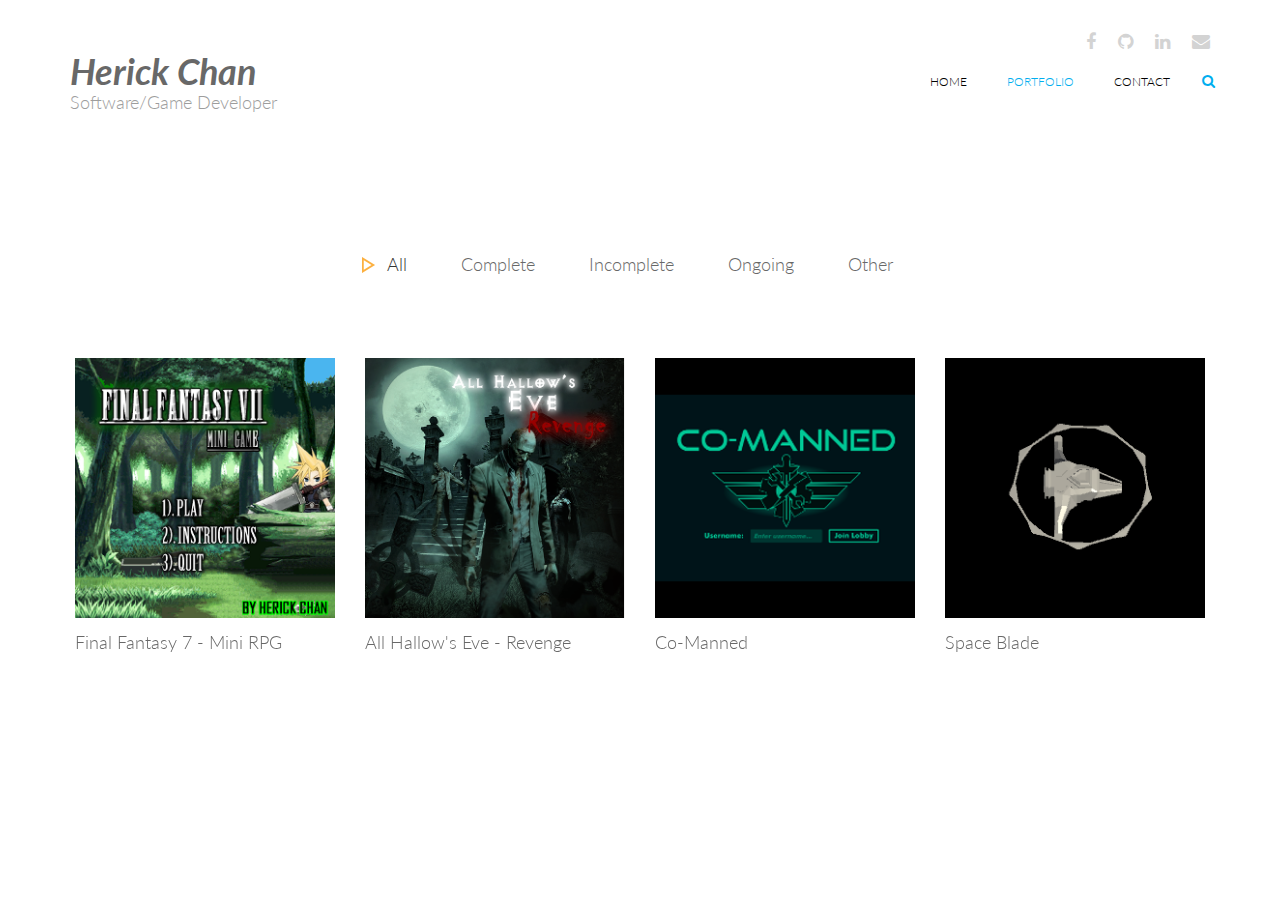
==== portfolio.html @ 6e2d0eb6 "Completed information" ====
<!DOCTYPE html>
<html lang="en">
<head>
    <meta charset="utf-8">
    <meta name="viewport" content="width=device-width, initial-scale=1.0">
    <meta name="description" content="">
    <meta name="author" content="">
    <title>Portfolio | Herick Chan</title>
    <link href="css/bootstrap.min.css" rel="stylesheet">
    <link href="css/font-awesome.min.css" rel="stylesheet">
    <link href="css/lightbox.css" rel="stylesheet">  
    <link href="css/animate.min.css" rel="stylesheet"> 
	<link href="css/main.css" rel="stylesheet">
	<link href="css/responsive.css" rel="stylesheet">

    <!--[if lt IE 9]>
	    <script src="js/html5shiv.js"></script>
	    <script src="js/respond.min.js"></script>
    <![endif]-->       
</head><!--/head-->

<body>
    <header id="header">      
        <div class="container">
            <div class="row">
                <div class="col-sm-12 overflow">
                   <div class="social-icons pull-right">
                        <ul class="nav nav-pills">
                            <li><a href="https://www.facebook.com/herick.chan"><i class="fa fa-facebook"></i></a></li>
                            <li><a href="https://github.com/herickchan"><i class="fa fa-github"></i></a></li>
                            <li><a href="https://www.linkedin.com/in/herickchan"><i class="fa fa-linkedin"></i></a></li>
                            <li><a href="mailto:herick.chan@gmail.com"><i class="fa fa-envelope"></i></a></li>
                        </ul>
                    </div> 
                </div>
             </div>
        </div>
        <div class="navbar navbar-inverse" role="banner">
            <div class="container">
                <div class="navbar-header">
                    <button type="button" class="navbar-toggle" data-toggle="collapse" data-target=".navbar-collapse">
                        <span class="sr-only">Toggle navigation</span>
                        <span class="icon-bar"></span>
                        <span class="icon-bar"></span>
                        <span class="icon-bar"></span>
                    </button>

                    <a class="navbar-brand" href="index.html">
                        <h1><i><strong>Herick Chan</strong></i></h1>
                        <p>Software/Game Developer</p>
                    </a>
                    
                </div>
                <div class="collapse navbar-collapse">
                    <ul class="nav navbar-nav navbar-right">
                        <li><a href="index.html">Home</a></li>
                        <li class="active"><a href="portfolio.html">Portfolio</a></li> 
                        <li><a href="contact.html ">Contact</a></li>                    
                    </ul>
                </div>
                <div class="search">
                    <form role="form">
                        <i class="fa fa-search"></i>
                        <div class="field-toggle">
                            <input type="text" class="search-form" autocomplete="off" placeholder="Search">
                        </div>
                    </form>
                </div>
            </div>
        </div>
    </header>
    <!--/#header-->

    <section id="portfolio">
        <div class="container">
            <div class="row">
                <ul class="portfolio-filter text-center">
                    <li><a class="btn btn-default active" href="#" data-filter="*">All</a></li>
                    <li><a class="btn btn-default" href="#" data-filter=".complete">Complete</a></li>
                    <li><a class="btn btn-default" href="#" data-filter=".incomplete">Incomplete</a></li>
                    <li><a class="btn btn-default" href="#" data-filter=".ongoing">Ongoing</a></li>
                    <li><a class="btn btn-default" href="#" data-filter=".other">Other</a></li>
                </ul><!--/#portfolio-filter-->
                    
                <div class="portfolio-items">
                    <div class="col-xs-6 col-sm-4 col-md-3 portfolio-item complete logos">
                        <div class="portfolio-wrapper">
                            <div class="portfolio-single">
                                <div class="portfolio-thumb">
                                    <img src="images/portfolio/1/cover.png" class="img-responsive" alt="">
                                </div>
                                <div class="portfolio-view">
                                    <ul class="nav nav-pills">
                                        <li><a href="project1.html"><i class="fa fa-link"></i></a></li>
                                    </ul>
                                </div>
                            </div>
                            <div class="portfolio-info ">
                                <h2>Final Fantasy 7 - Mini RPG</h2>
                            </div>
                        </div>
                    </div>
                    <div class="col-xs-6 col-sm-4 col-md-3 portfolio-item complete folio">
                        <div class="portfolio-wrapper">
                            <div class="portfolio-single">
                                <div class="portfolio-thumb">
                                    <img src="images/portfolio/2/coverS.png" class="img-responsive" alt="">
                                </div>
                                <div class="portfolio-view">
                                    <ul class="nav nav-pills">
                                        <li><a href="project2.html"><i class="fa fa-link"></i></a></li>
                                    </ul>
                                </div>
                            </div>
                            <div class="portfolio-info">
                                <h2>All Hallow's Eve - Revenge</h2>
                            </div>
                        </div>
                    </div>
                    <div class="col-xs-6 col-sm-4 col-md-3 portfolio-item complete folio">
                        <div class="portfolio-wrapper">
                            <div class="portfolio-single">
                                <div class="portfolio-thumb">
                                    <img src="images/portfolio/3/coverS.png" class="img-responsive" alt="">
                                </div>
                                <div class="portfolio-view">
                                    <ul class="nav nav-pills">
                                        <li><a href="project3.html"><i class="fa fa-link"></i></a></li>
                                    </ul>
                                </div>
                            </div>
                            <div class="portfolio-info">
                                <h2>Co-Manned</h2>
                            </div>
                        </div>
                    </div>
                    <div class="col-xs-6 col-sm-4 col-md-3 portfolio-item incomplete folio">
                        <div class="portfolio-wrapper">
                            <div class="portfolio-single">
                                <div class="portfolio-thumb">
                                    <img src="images/portfolio/4/coverS.png" class="img-responsive" alt="">
                                </div>
                                <div class="portfolio-view">
                                    <ul class="nav nav-pills">
                                        <li><a href="project4.html"><i class="fa fa-link"></i></a></li>
                                    </ul>
                                </div>
                            </div>
                            <div class="portfolio-info">
                                <h2>Space Blade</h2>
                            </div>
                        </div>
                    </div>
                </div>
            </div>
        </div>
    </section>
    <!--/#portfolio-->

    <script type="text/javascript" src="js/jquery.js"></script>
    <script type="text/javascript" src="js/bootstrap.min.js"></script>
    <script type="text/javascript" src="js/jquery.isotope.min.js"></script>
    <script type="text/javascript" src="js/lightbox.min.js"></script>
    <script type="text/javascript" src="js/wow.min.js"></script>
    <script type="text/javascript" src="js/main.js"></script>    
</body>
</html>
---- css/main.css ----
/*
  Theme Name: Triangle
  Theme Uri: http://designscrazed.org/
  Author: Allie
  Author Uri: http://designscrazed.org/
  Description: Creative Site Template
  Version: 1.1
  */

  @import url(http://fonts.googleapis.com/css?family=Lato:100,300,400,700);
  @import url(http://fonts.googleapis.com/css?family=Open+Sans:300italic,400italic,600italic,700italic,400,300,600,700);
  @import url(http://fonts.googleapis.com/css?family=Noto+Sans:400,700);

  body {
    background: #fff;
    font-family: 'Lato', sans-serif;
    font-weight: 300;
    font-size: 14px;
    line-height: 22px;
    color: #000;
  }

  html {
    height: 100%;
  }


  a{
    color:#C03035;
  }

  a:hover {
    outline: none;
    text-decoration:none;
    color:#4fcccd;
  }

  a:focus {
    outline:none;
    outline-offset: 0;
  }

  a {
    -webkit-transition: 300ms;
    -moz-transition: 300ms;
    -o-transition: 300ms;
    transition: 300ms;
  }


  ul {
    list-style: none;
  }

  h1, h2, h3, h4, h5, h6 {
    font-family: 'Lato', sans-serif;
    font-weight: 300;
  }

  h1{
    color: #686868;
  }

  h2{
    font-size: 24px;
    color: #686868;
  }

  h3{
    font-size: 18px;
  }

  .divider{
      width:10px;
      height:auto;
      display:inline-block;
      margin:6px;
  }

  .overflow{
    overflow: hidden;
  }

  .uppercase{
    text-transform: uppercase;
  }

  .btn-common {
    font-size: 14px;
    color: #0099ae;
    border: 1px solid #0099ae;
    font-family: 'Open Sans', sans-serif;
    font-weight: 300;
    padding: 10px 25px;
    margin: 5px;
  }

  #action .col-sm-5{
    position: absolute;

    top: 0;
    height: 100%;
    right: 0;
  }


  .btn-common:hover, 
  .btn-common:focus{
    outline: none;
    background: none;
    box-shadow: none;
    color: #01707f;
    border-color:#01707f;
  }

  .align-right{
    text-align: right;
  }

  .inline{
    display: inline-block;
  }

  .padding{
    padding: 65px 0;
  }

  .padding-bottom{
    padding-bottom: 65px;
  }

  .padding-top{
    padding-top: 90px;
  }

  .padding-right{
    padding-right: 80px;
  }

  .padding-left{
    padding-left: 80px;
  }

  .margin-bottom{
    margin-bottom: 35px;
  }

     .carousel-indicators.visible-xs {
      height: 20px;
      margin: 0;
      padding: 0;
      position: absolute;
      top: -35px;
      width: 100%;
      left: 0;
    }

  .carousel-indicators.visible-xs li {
    border-color: #D29948;
    border-width: 2px;
    height: 12px;
    margin: 0 5px 0 0;
    width: 12px;
  }

  .carousel-indicators.visible-xs li.active {
    background: rgba(210, 153, 72, 0.7);
  }


/*************************
*******Header******
**************************/


#header{
  margin-bottom: 0;
  padding: 30px 0 60px 0;
}

#header .navbar-inverse .container{
  position: relative;
}

.search{
  position: absolute;
  top: 20px;
  right: 0;
  z-index: 1;
}

.search i{
  color: #00aeef;
  cursor: pointer;
  position: absolute;
  right: 10px;
  top: 2px;
}

.field-toggle{
  position: relative;
  top: 30px;
  right: 15px;
  display: none;
  height: 50px;
}

.search-form{
  padding-left: 10px;
  height: 40px;
  font-size: 18px;
  color: #818285;
  font-weight: 300;
  outline: none;
  border: 1px solid #00aeef;
  margin-top: 20px;
  border-radius: 4px;
}

.social-icons ul li{
  padding: 0 10px;

}

.social-icons ul li:last-child{
  padding-right: 0;

}

.social-icons ul li a{
  font-size: 18px;
  color: #d3d3d3;
  padding: 0;
}

.social-icons ul li a:hover .fa-facebook {
  color:#0884d5;
}

.social-icons ul li a:hover .fa-github {
  color:#2AA7DC;
}

.social-icons ul li a:hover .fa-envelope {
  color:#A22523;
}

.social-icons ul li a:hover .fa-linkedin {
  color:#006DC0;
}

.social-icons ul li a:hover,
.social-icons ul li a:focus{  
  background: none;
}

#header .navbar {
  background: #fff;
  border: 0;
  margin-bottom: 0;
}

#header .navbar-toggle{
  margin-top: 20px;
}

#header .navbar-brand{
  padding: 0;
  margin-left: 0;
}

#header .navbar-brand h1{
  padding: 0;
  margin: 0;
}

#header .navbar-nav.navbar-right >li:last-child{
  margin-right: 20px;
}

#header .navbar-nav.navbar-right >li a {
  color: #000;
  font-size: 12px;
  padding: 20px;
  text-transform: uppercase;
  font-weight: 300;
}


#header .navbar-inverse .navbar-nav  li.active > a,  
#header .navbar-inverse .navbar-nav  li.active > a:focus, 
#header .navbar-nav.navbar-right li > a:hover,
.navbar-inverse .navbar-nav > .open > a {
  background-color: inherit;
  border: 0;
  color: #00aeef;
}

#header .navbar-inverse .navbar-nav  li a:hover{
  color: #00aeef;
}


/*  Dropdown menu*/

ul.sub-menu {
  display: none;
  list-style: none;
  padding: 0;
  margin: 0;
}

#header .navbar-nav li ul.sub-menu li a{
  color: #818285;
  padding: 5px 0;
  font-size: 13px;
  display: block;
  text-transform: capitalize;
}

#header .navbar-nav li ul.sub-menu li .active{
  background: #00aeef;
  color: #fff;
  position: relative;
}

#header .navbar-nav li ul.sub-menu li .active i{
  position: absolute;
  font-size: 56px;
  top: -13px;
  color: #0884d5;
}

#header .navbar-nav li ul.sub-menu li .active .fa-angle-right{
  left: -3px;
}

#header .navbar-nav li ul.sub-menu li .active .fa-angle-left{
  right: -3px;
}

#header .navbar-nav li ul.sub-menu li a:hover,
#header .navbar-nav li ul.sub-menu li a:focus{
  background: #00aeef;
  color: #fff;
}

.fa-angle-down{
  padding-left: 5px; 
}

.scaleIn {
  -webkit-animation-name: scaleIn;
  animation-name: scaleIn;
}

@-webkit-keyframes scaleIn {
  0% {
    opacity: 0;
    -webkit-transform: scale(0);
    transform: scale(0);
  }

  100% {
    opacity: 1;
    -webkit-transform: scale(1);
    transform: scale(1);
  }
}

@keyframes scaleIn {
  0% {
    opacity: 0;
    -webkit-transform: scale(0);
    -ms-transform: scale(0);
    transform: scale(0);
  }

  100% {
    opacity: 1;
    -webkit-transform: scale(1);
    -ms-transform: scale(1);
    transform: scale(1);
  }
}


/*************************
*******Footer******
**************************/

#footer {
  padding-bottom: 10px;
  background-image: url(../images/home/footer.png);
  background-repeat: repeat-x;
  background-position: bottom;
  background-size: contain;
}

#footer h1{
  margin-bottom: 65px;
  margin-top: 36px;
}

#footer .bottom-separator {
  margin-bottom: 60px;
}

#message {
  height: 110px;
  resize: none;
}

.bottom > h2 {
  margin-top: 0;
  margin-bottom: 26px;
}

.bottom .media-body h3 {
  margin-top: 0;
  padding-left: 25px;
}

.bottom .media-body h3 a{
  color: #ea2c00;
}

.testimonial .media{
  margin-top: 0;
  margin-bottom: 25px;
}

.testimonial .media>.pull-left{
  margin-right: 25px;
}

.testimonial .media>.pull-left img{
  margin-top: 6px;
}

.testimonial .media .media-body blockquote{
  padding-left: 25px;
  padding-right: 30px;
  position: relative;
  border-left: 0;
  margin-bottom: 0;
}

.testimonial .media .media-body blockquote:before{
  position: absolute;
  left: 5px;
  top: 8px;
  content: '"';
  font-size: 40px;
  color: #ea2c00;
  font-family: 'Noto Sans', sans-serif;
  transform:rotate(180deg);
  -ms-transform:rotate(180deg); /* IE 9 */
  -webkit-transform: rotate(180deg); /* Opera, Chrome, and Safari */
  line-height: 0;
}

.testimonial .media .media-body blockquote:after{
  position: absolute;
  right: 30px;
  bottom: 14px;
  content: '"';
  font-size: 40px;
  color: #ea2c00;
  font-family: 'Noto Sans', sans-serif;
  line-height: 0;
}

.contact-info.bottom {
  padding-left: 25px;
}

.bottom > address {
  line-height: 22px;
  margin-bottom: 40px;
}

.form-control {
  border: 1px solid #eaeaea;
  font-weight: 300;
  outline: none;
  box-shadow: none;
  height: 40px;
}

.form-control:hover, 
.form-control:focus{
  border-color: #4fcccd;
  outline: none;
  box-shadow: none;
}

.btn-submit {
  width: 100%;
  background-color: #4fcccd;
  color: #fff;
  font-size: 14px;
  font-weight: 300;
  letter-spacing: 5px;
  text-transform: uppercase;
  border-radius: 3px;
  margin-top: 5px;
  border-bottom: 3px solid #2f9697;
  box-shadow: none;
  padding: 10px;
}

.btn-submit:hover, 
.btn-submit:focus{
  color: #fff;
  outline: none;
  box-shadow: none;
  opacity: .8;
}

.copyright-text{
  margin-top: 70px;
  color: #fff;
  font-size: 16px;  
  padding-bottom: 15px;
}

.copyright-text a {
  color: #3e848a
}

.copyright-text p {
  margin-bottom: 0;
}

/*************************
*******Home Page******
**************************/
#home-slider {
  background: url(../images/home/slider-bg.png) 0 100% repeat-x;
  position: relative;
}

#home-slider .main-slider {
  position: relative;
  height: 450px;
}

#home-slider .slide-text{
  position: absolute;
  top: 50px;
  left: 0;
  width: 450px;
}

.animate-in .slide-text {
  -webkit-animation: fadeInLeftBig 700ms cubic-bezier(0.190,1.000,0.220,1.000) 200ms both;
  animation: fadeInLeftBig 700ms cubic-bezier(0.190,1.000,0.220,1.000) 200ms both;
}

#home-slider .slider-hill {
  position: absolute;
  right: 0;
  bottom: 0;
}

.animate-in .slider-hill {
  -webkit-animation: bounceInDown 1000ms ease-in-out 200ms both;
  animation: bounceInDown 1000ms ease-in-out 200ms both;
}

#home-slider .slider-house {
  position: absolute;
  right: 110px;
  bottom: -30px;
}

.animate-in .slider-house {
  -webkit-animation: bounceInDown 500ms ease-in-out 800ms both;
  animation: bounceInDown 500ms ease-in-out 800ms both;
}

#home-slider .slider-sun {
  position: absolute;
  right: 365px;
  bottom: 100px;
}

.animate-in .slider-sun {
  -webkit-animation: scaleIn 500ms ease-in-out 1200ms both;
  animation: scaleIn 500ms ease-in-out 1200ms both;
}

#home-slider .slider-birds1 {
  position: absolute;
  right: 470px;
  bottom: 75px;
}

.animate-in .slider-birds1 {
  -webkit-animation: fadeInLeft 500ms ease-in-out 1200ms both;
  animation: fadeInLeft 500ms ease-in-out 1200ms both;
}

#home-slider .slider-birds2 {
  position: absolute;
  right: 40px;
  bottom: 150px;
}

.animate-in .slider-birds2 {
  -webkit-animation: fadeInRight 500ms ease-in-out 1200ms both;
  animation: fadeInRight 500ms ease-in-out 1200ms both;
}


#home-slider h1{
  margin-top: 50px;
  margin-bottom: 25px;
}

#home-slider .btn-common {
  margin-top: 20px;
}

#home-slider .preloader {
  position: absolute;
  left: 0;
  top: 0;
  bottom: -30px;
  right: 0;
  background: #fafafa;
  text-align: center;
}

#home-slider .preloader > i {
  font-size: 48px;
  height: 48px;
  line-height: 48px;
  color: #00aeef;
  position: absolute;
  left: 50%;
  margin-left: -24px;
  top: 50%;
  margin-top: -24px;
}

#action {
  background-image: url(../images/home/tour-bg.png);
  background-color: #fbfafa;
  background-repeat: repeat-x;
  height: 157px;
  background-position: center;
  display: table;
  position: static;
  width: 100%;
}

.vertical-center{
  display: table-cell;
  vertical-align: middle;
  width: 100%;
  position: statice;
}


.single-service{
  overflow: hidden;
  display: block;
}

.single-service img {
  margin-bottom: 35px;
}

.single-service .fold {
  margin-bottom: 35px;
}

.single-service h2 {
  margin-top: 0;
  margin-bottom: 15px;
}

.single-service p {
  padding: 0 48px;
}

.action h1{
  margin-top: 0;
}

.action p{
  font-size: 18px;
  margin-bottom: 0;
  font-weight: 300;
}

.action .btn-common{
  margin-top: 55px;
  float: left;
}

.title {
  color: #404040;
  font-weight: 300;
}

.single-features {
  overflow: hidden;
  padding-top: 65px;
  padding-bottom: 40px;
}

.single-features .col-sm-6 {
  margin-top: 50px;
}

.single-features:last-child {
  padding-bottom: 95px;
  padding-top: 0;
}

.single-features h2{
  margin-bottom: 15px;
}

#clients{
  padding-bottom: 45px;
}

.clients {
  margin-bottom: 45px;
}

.clients img {
  display: inline-block;
}

.clients-logo {
  overflow: hidden;
  margin-bottom: 10px;
}



/*************************
*******About Us Page******
**************************/

#action , 
#page-breadcrumb{
  position: relative;
}

#page-breadcrumb {
  background-image: url(../images/home/tour-bg.png);
  background-color: #fbfafa;
  background-repeat: repeat-x;
  height: 130px;
  background-position: center;
  display: table;
  position: static;
  width: 100%;
}

#team {
  padding: 85px 0;
}

#team-carousel {
  margin-top: 80px;
}

#company-information .padding-top{
  padding-top: 172px;
  
}

.single-service img {
  height: 85px;
}

.tour-button {
  background-image: url(../images/home/tour-icon2.png);
  height: 100%;
  background-repeat: no-repeat;
  position: absolute;
  width: 100%;
  left: 0;
  background-position: 151px 4px;
}

.about-image {
  padding:90px 90px 0;
}

.team-single {
  position: relative;
}

.person-thumb {
  position: relative;
}

.person-thumb img {
}


.social-profile {
  background: none repeat scroll 0 0 rgba(137, 97, 46, 0.8);
  display: none;
  position: absolute;
  text-align: center;
  top: 0;
    -webkit-transition: all 0.9s ease;
  -moz-transition: all 0.9s ease;
  -ms-transition: all 0.9s ease;
  -o-transition: all 0.9s ease;
  transition: all 0.9s ease;transition: all 0.9s ease 0s;
  width: 100%;
  height: 100%;
}

.team-single:hover .social-profile{
  background:rgba(112, 35, 64, 0.9);
  display: block;
  -webkit-animation: fadeInUp 400ms;
  animation: fadeInUp 400ms;
  -webkit-transition: all 0.9s ease;
  -moz-transition: all 0.9s ease;
  -ms-transition: all 0.9s ease;
  -o-transition: all 0.9s ease;
  transition: all 0.9s ease;
}

.social-profile .nav-pills {
  display: inline-block;
  margin-top: -26px;
  padding: 0;
  position: relative;
  top: 50%;
}

.social-profile .nav-pills li {
  display: inline-block;
  margin: 0 5px;
}

.social-profile .nav-pills li a {
  color: #fff;
  border: 1px solid #fff;
  width: 40px;
  height: 40px;
  line-height: 40px;
  text-align: center;
  padding: 0;
  border-radius: 40px;
  -webkit-transition: all 0.9s ease;
  transition: all 0.9s ease;
}

.social-profile .nav-pills li a:hover {
  color: #702340;
  border-color: #702340;
}

.person-info h2 {
  font-weight: 300;
  margin-bottom: 5px;
}

.person-info h3 {
  font-size: 16px;
  color: #686868;
  font-weight: 300;
  margin-top: 0;
  margin-bottom: 0;
}

.team-carousel-control {
  position: absolute;
  top: 36%;
  width: 13px;
  height: 16px;
  text-indent: -9999999px;
  -webkit-transition: all 0.9s ease;
  -moz-transition: all 0.9s ease;
  -ms-transition: all 0.9s ease;
  -o-transition: all 0.9s ease;
  transition: all 0.9s ease;
}

.right.team-carousel-control {
  right: -50px;
  background-image: url(../images/aboutus/right.png);
}

.left.team-carousel-control {
  left: -50px;
  background-image: url(../images/aboutus/left.png);
}

.team-carousel-control:hover{
  background-position: 0 -18px;
  -webkit-transition: all 0.5s ease;
  -moz-transition: all 0.5s ease;
  -ms-transition: all 0.5s ease;  
  -o-transition: all 0.5s ease;
  transition: all 0.5s ease;
}

.count h1{
  font-size: 60px;
  color: #00aeef;
}

.count h3{
  font-size: 16px;
}

.progress .progress-bar.six-sec-ease-in-out {
  -webkit-transition: width 1s ease-in-out;
  -moz-transition: width 1s ease-in-out;
  -ms-transition: width 1s ease-in-out;
  -o-transition: width 1s ease-in-out;
  transition:  width 1s ease-in-out;
}

.top-zero{
  margin-top: 0;
}

h3.top-zero{
  font-size: 20px;
}

#company-information .about-us h2{
  margin-bottom: 45px;
}

.single-skill h3{
  font-size: 16px;
}

.progress{
  height: 30px;
  box-shadow: none;
  -webkit-box-shadow: none;
}

.progress-bar{
  line-height: 30px;
  box-shadow: none;
  -webkit-box-shadow: none;
}

.progress-bar.progress-bar-primary{
  background: #00aeef;
}



/*************************
*******Service Page******
**************************/
#recent-projects{
  padding: 85px 0;
}

.recent-projects .team-single{
  height: 355px;
}

.recent-projects p.padding-bottom{
  padding-bottom: 50px;
}

.choose{
  padding-top: 30px;
}

#company-information.choose .padding-top{
  padding-top: 50px;
}

#company-information h2{
  margin-bottom: 25px;
  margin-top: 0;
}

ul.elements{
  list-style: none;
  margin: 0;
  padding: 0;
}

ul.elements li{
  margin: 6px 0;
}

ul.elements li > i{
  color:#C03035;
  display: inline-block;
  margin-right: 10px;
}

#company-information h1.margin-bottom{
  margin-bottom: 26px;
}

/*************************
*******Portfolio Default**
**************************/

.portfolio-single {
  position: relative;
}

.portfolio-thumb {
  position: relative;
}

.portfolio-thumb img {
  width: 100%;
}


.portfolio-single:hover .portfolio-view{
  display: block;
  -webkit-animation: fadeInUp 400ms;
  animation: fadeInUp 400ms;
}

#portfolio .row{
  margin-left: -10px;
  margin-right: -10px;
}

.portfolio-view {
  display: none;
  position: absolute;
  top: 0;
  height: 100%;
  background:rgba(0, 174, 239, 0.7);
  width: 100%;
  text-align: center;
}

.portfolio-view .nav-pills {
  padding: 0;
  display: inline-block;
  margin-top: -26px;
  top: 50%;
  position: relative;
}

.portfolio-view .nav-pills li {
  display: inline-block;
  margin: 0 5px;
}

.portfolio-view .nav-pills li a {
  color: #fff;
  border: 1px solid #fff;
  width: 40px;
  height: 40px;
  line-height: 38px;
  text-align: center;
  padding: 0;
  border-radius: 40px;
  -webkit-animation: scaleIn 400ms linear 100ms both;
  animation: scaleIn 400ms linear 100ms both;
  -webkit-transition: all 0.9s ease;
  transition: all 0.9s ease;
}

.portfolio-view .nav-pills li a:hover {
  color: #702340;
  border-color: #702340;
  -webkit-transition: all 0.9s ease;
  transition: all 0.9s ease;
}

.portfolio-info {
  overflow: hidden;
  margin-bottom: 30px;
}

.portfolio-info h2 {
  font-size: 18px;
  margin: 15px 0 0;
}

.portfolio-filter {
  margin: 80px 0;
  padding: 0;
}

.portfolio-filter li {
  display: inline-block;
  position: relative;
}

.portfolio-filter li a {
  border-radius: 0;
  color: #686868;
  font-size: 18px;
  font-weight: 300;
  padding: 0 25px;
  text-transform: capitalize;
  border: none;
}

.portfolio-filter li .active{
  background: transparent;
  box-shadow: none;
  -webkit-box-shadow: none;
}

.portfolio-filter li a:hover, 
.portfolio-filter li a:focus,
.portfolio-filter li a.active {
  background: transparent;
  box-shadow: none;
  -webkit-box-shadow: none;
}

.portfolio-filter li a.active:before{
  position: absolute;

  content: "";
  left: 0;
  width: 13px;
  height: 16px;
  background: url(../images/portfolio/icon.png);
  top: 5px;
}

.portfolio-pagination{
  text-align: center;
  
  padding-top: 40px;
  padding-bottom: 90px;
}

.pagination li{
  display: inline-block;
  margin: 0 10px;
}

.pagination li a{
  color: #000;
  padding: 5px 10px;
  border-radius: 5px;
  border: 1px solid #fff;
}

.pagination li:first-child a{
  background: url(../images/portfolio/left.png);
  background-repeat: no-repeat;
  text-indent: -999999999px;
  background-position: center top 10px;
  width: 32px;
  height: 36px;
  border: none;
  -webkit-transition: 300ms;
  -moz-transition: 300ms;
  -o-transition: 300ms;
  transition: 300ms;
}

.pagination li:first-child a:hover{
  background: url(../images/portfolio/left.png);
  background-position: center top -37px;
  background-repeat: no-repeat;
  -webkit-transition: 300ms;
  -moz-transition: 300ms;
  -o-transition: 300ms;
  transition: 300ms;
}

.pagination li:last-child a{
  background: url(../images/portfolio/right.png);
  background-repeat: no-repeat;
  text-indent: -999999999px;
  background-position: center top 10px;
  width: 32px;
  height: 36px;
  border: none;
  -webkit-transition: 300ms;
  -moz-transition: 300ms;
  -o-transition: 300ms;
  transition: 300ms;
}

.pagination li:last-child a:hover{
  background: url(../images/portfolio/right.png);
  background-position: center top -37px;
  background-repeat: no-repeat;
  -webkit-transition: 300ms;
  -moz-transition: 300ms;
  -o-transition: 300ms;
  transition: 300ms;
}

.pagination li a:hover,
.pagination .active a, 
.pagination a:active, 
.pagination .active a:hover,
.pagination .active a:focus, 
.pagination a:focus {
  background: transparent;
  border-color: #C03035;
  color: #C03035;
}


/*****************************
Portfolio with right sidebar
*****************************/

.sidebar h3 {
  color: #404040;
  margin-top: 0;
  border-bottom: 3px solid #ececec;
  margin-bottom: 6px;
  padding-bottom: 8px;
}

.sidebar-item{
  margin-bottom: 48px;
}

.categories .navbar-stacked li {
  border-bottom: 1px solid #ececec;
}

.categories .navbar-stacked li:last-child {
  border-bottom: 0px solid #ececec;
}

.categories .navbar-stacked li a {
  font-size: 16px;
  color: #6a6a6a;
  padding: 8px 0;
  padding-left: 0;
}

.categories .navbar-stacked li a:hover{
  background: none;
  margin-left: 20px;
  color: #0099AE;
  opacity: 1;
}

.categories .navbar-stacked li.active a{
  color: #0099AE;
  padding-left: 20px;
}

.categories .navbar-stacked li.active a:before{
  position: absolute;
  content: "";
  border-color: transparent transparent transparent #0099AE;
  border-width: 8px;
  border-style: solid;
  left: 0;
  top: 13px;
  margin-top: 0;
  z-index: 0;
  transition: all 0.3s ease 0s;
  -moz-transition: all 0.3s ease 0s;
  -webkit-transition: all 0.3s ease 0s;
  -o-transition: all 0.3s ease 0s;
}

.categories .navbar-stacked li.active a:after {
  position: absolute;
  content: "";
  border-color: transparent transparent transparent #fff;
  border-width: 6px;
  border-style: solid;
  left: 0px;
  top: 15px;
  margin-top: 0;
  z-index: 1;
  transition: all 0.3s ease 0s;
  -moz-transition: all 0.3s ease 0s;
  -webkit-transition: all 0.3s ease 0s;
  -o-transition: all 0.3s ease 0s;
}

.sidebar-item .media{
  border-bottom: 1px solid #ececec;
  padding-bottom: 10px;
  padding-top: 21px;
  margin-top: 0;
  transition: all 0.3s ease 0s;
  -moz-transition: all 0.3s ease 0s;
  -webkit-transition: all 0.3s ease 0s;
  -o-transition: all 0.3s ease 0s;    
}

.sidebar-item .media:last-child{
  border-bottom: 0px solid #ececec;  
  padding-bottom: 0; 
}

.sidebar-item .media:hover{
  border-left: 2px solid #0099AE;
  padding-left: 5px;
  transition: all 0.3s ease 0s;
  -moz-transition: all 0.3s ease 0s;
  -webkit-transition: all 0.3s ease 0s;
  -o-transition: all 0.3s ease 0s;
}

.sidebar-item .media:hover.media .media-body h4 a{
  color: #0099AE;
  transition: all 0.3s ease 0s;
  -moz-transition: all 0.3s ease 0s;
  -webkit-transition: all 0.3s ease 0s;
  -o-transition: all 0.3s ease 0s;
}

.sidebar-item .media .media-body h4 {
  margin-top: 0;
  margin-bottom: 8px;
}

.sidebar-item .media .media-body h4 a{
  color: #7d7d7d;
  font-size: 16px;
}

.sidebar-item .media .media-body p {
  color: #b4b4b4;
  font-size: 12px;
}

.tag-cloud .nav-pills{
  margin-top: 16px;
}

.tag-cloud .nav-pills li{
  margin: 0;
  margin-top: 6px;
  margin-right: 4px;
}

.tag-cloud .nav-pills li a{
  font-size: 14px;
  font-weight: 300;
  padding: 5px 15px;
  background: #bbbbbb;
  color: #fff;
  border-radius: 3px;
}

.tag-cloud .nav-pills li a:hover{
  background: #0099AE;
}

.popular ul.gallery {
  margin: 0;
  padding: 0;
  list-style: none;
  margin: 10px -8px;
}

.popular ul.gallery li {
  display: block;
  width: 33.33%;
  float: left;
  padding: 8px;
}

.popular ul.gallery li a {
  display: block;
}

.popular ul.gallery li a img {
  width: 100%;
  transition: border-radius 300ms ease-in;
  -webkit-transition: border-radius 300ms ease-in;
}

.popular ul.gallery li a img:hover {
  border-radius: 60px;
}


/* Start: Recommended Isotope styles */

/**** Isotope Filtering ****/
.isotope-item {
  z-index: 2;
}

.isotope-hidden.isotope-item {
  pointer-events: none;
  z-index: 1;
}

/**** Isotope CSS3 transitions ****/

.isotope,
.isotope .isotope-item {
  -webkit-transition-duration: 0.8s;
  -moz-transition-duration: 0.8s;
  -ms-transition-duration: 0.8s;
  -o-transition-duration: 0.8s;
  transition-duration: 0.8s;
}

.isotope {
  -webkit-transition-property: height, width;
  -moz-transition-property: height, width;
  -ms-transition-property: height, width;
  -o-transition-property: height, width;
  transition-property: height, width;
}

.isotope .isotope-item {
  -webkit-transition-property: -webkit-transform, opacity;
  -moz-transition-property: -moz-transform, opacity;
  -ms-transition-property: -ms-transform, opacity;
  -o-transition-property: -o-transform, opacity;
  transition-property: transform, opacity;
}

/**** disabling Isotope CSS3 transitions ****/
.isotope.no-transition,
.isotope.no-transition .isotope-item,
.isotope .isotope-item.no-transition {
  -webkit-transition-duration: 0s;
  -moz-transition-duration: 0s;
  -ms-transition-duration: 0s;
  -o-transition-duration: 0s;
  transition-duration: 0s;
}




/*****************************
Portfolio Details
*****************************/

#portfolio-information.padding-top{
  padding-top: 100px;
}

.project-name h2{
  margin-top: 0;
  margin-bottom: 15px;
}

#related-work .title{
  margin-bottom: 55px;
  margin-top: 10px;
}

.navbar-default {
  background: none;
  padding: 0;
}

.navbar-default li a{
  font-size: 12px;
  padding: 0;
  padding-right: 15px;
}

.navbar-default li a i{
  padding-right: 8px;
}

.navbar-default li a:hover{
  color: #0884d5;
  background: none;
}

.skills .navbar-default,
.client .navbar-default{
  margin-left: 35px;
  
}

.live-preview .btn-common{
  margin-top: 21px;
  padding: 13px 45px;
}


/*****************************
Blog Default
*****************************/

.single-blog.timeline {
  background: #FFFFFF;
  border: 1px solid #EEEEEE;
  border-bottom: 0;
  position: relative;
  padding-bottom: 0;
}

.timeline .post-content {
  padding: 20px 20px 0;
}

.post-thumb{
  margin: -1px -1px 0;
  position: relative;
  overflow: hidden;
}

.timeline .post-thumb img {
  width: 100%;
}

.post-thumb iframe{
  width: 100%;
  min-height: 270px;
  border: 0;
}

.post-overlay{
  position: absolute;
  top: 50%;
  display: none;
  width: 94px;
  height: 140px;
  margin-top: -70px;
  overflow: hidden;
}

.post-overlay span{
  position: absolute;
  left: 50%;
  bottom: 0; 
  margin-left: -60px;
  -webkit-animation: fadeInUp 400ms;
  animation: fadeInUp 400ms;
  z-index: 9;
}


.post-overlay span:before{
  position: absolute;
  bottom: 0;
  border-style: solid;
  border-width: 60px;
  content: "";
  border-color: transparent transparent #0884d5 transparent;
  z-index: -1;
  cursor: initial;
}

.post-overlay span a{
  font-size: 30px;
  color: #fff;
  background: transparent;
  padding: 0; 
  margin-left: 50px;
}

.single-blog:hover .post-overlay{
  display: block;
  -webkit-animation: fadeIn 300ms;
  animation: fadeIn 300ms;
}

.timeline-divider{
  position: relative;
  padding-top: 50px;
}

.timeline-divider:before{
  position: absolute;
  top: 0;
  content: "";
  border-left-style: solid;
  border-left-width: 1px;
  height: 100%;
  border-left-color: #0099AE;
  left: 50%;
  margin-left: -2px;
}

.timeline-blog .col-sm-6.padding-top{
  padding-top: 70px;
}

.post-content{
  padding: 20px 0;
}

.timeline-date .btn-common{
  font-size: 18px;
  color: #4a4a4a;
  font-weight: 300;
  border-radius: 0;
  padding: 17px 40px;
}

.arrow-right{
  position: relative;
}

.arrow-right:after{
  position: absolute;
  right: 1px;
  content: "";
  top: 15px;
  background: url(../images/blog/left.png);
  width: 43px;
  height: 54px;
}

.arrow-left{
  position: relative;
}

.arrow-left:before{
  position: absolute;
  left: -2px;
  content: "";
  top: 86px;
  background: url(../images/blog/right.png);
  width: 43px;
  height: 54px;
}

.post-title {
  margin-top: 0;
}

.post-title a,
.comments-number a{
  color: #686868;
}

.post-content .post-author{
  margin-top: 0;
  
}

.post-content  .post-author a{
  font-weight: 300;
  font-size: 14px;
  color: #0099AE;
}

a.read-more{
  color: #0099AE;
  font-weight: 300;
}

a.read-more:hover{
  color: #01707F
}

.post-bottom{
  border-top: 1px solid #eeeeee;
  padding-top: 10px;
  margin-top: 20px;
  margin: 20px -20px 0;
  padding: 20px 20px 0;
}


/*****************************
Blog with right sidebar
*****************************/

.single-blog{
  padding-bottom: 30px;
}

.single-blog .post-bottom{
  border-bottom: 1px solid #eeeeee;
  padding-top: 10px;
  padding-bottom: 10px;
}

.single-blog .post-overlay span{
  left: 0;
  top: 0;
  margin-left: 0;
  width: 94px;
  height: 140px;
  background: url(../images/blog/blog-arrow.png);
  -webkit-animation: fadeInLeft 400ms;
  animation: fadeInLeft 400ms;
}

.single-blog .post-overlay span a{
  margin-left: 8px;
  font-weight: 700;
  font-size: 36px;
  line-height: 18px;
  position: absolute;
  top: 50px;
}

.single-blog .post-overlay span a small{
  font-size: 16px;
  font-weight: 300;
  margin-left: 5px;
}

.single-blog .post-overlay span:before{
  border-color: transparent;
  border-width: 0;
}

.post-nav{
  margin:0;
  padding: 0;
}

.post-nav li a{
  color: #0099AE;
  padding: 0;
  text-align: left;
}

.post-nav li a i{
  color: #0099AE;
  margin-right: 8px;
}

.post-nav li a:hover{
  background: none;
}

.blog-padding-right{
  padding-right:35px;
}

.blog-pagination {
  text-align: center;
  padding-top: 10px;
  padding-bottom: 55px;
}

/*****************************
Blog with right sidebar
*****************************/

.masonery_area .single-blog{}
.masonery_area .single-blog .post-thumb{
  height: auto;
}

.masonery_area .single-blog .post-title{
  margin-top: 5px;
}

.masonery_area .single-blog .post-title a{
  font-size: 20px;
}

.masonery_area .single-blog .post-thumb img{
  height:auto;
}

.masonery_area .single-blog .post-bottom{
  border-top:0;
  padding-top:0;
  margin-top:15px;
}

/* Audio CSS */

.audiojs{
  background:#C03035;
  height: 45px;
  width: 100%;
}

.audiojs .scrubber{
  background: #fff;  
  height: 8px;
  border-top: 0;
  width: 170px;
  margin-top: 19px;
  margin-left: 12px;
  border-radius: 10px;
}

.audiojs .play-pause{
  background: #a92b2f;
  width: 68px;
  height: 45px;
  padding: 0;
  padding-left: 24px;
  padding-top: 10px;
  border-right: 0;
}

.audiojs .time{
  display: none;
  
}

.audiojs .progress{
  background: #A92B2F;

  height: 8px;
  border-radius: 10px;
}

.audiojs .loaded{
  background:#fff;
  height: 8px;
  border-radius: 10px;
}


/*****************************
Blog Details
*****************************/

.navbar-nav.post-nav li{
  margin-right: 60px;
}

.single-blog.blog-details .post-content{
  padding-top: 30px;
}

.single-blog.blog-details .post-bottom{
  margin-top: 55px;
}

.blog-share{
  margin-top: 40px;
  background: #f5f5f5;
  display: inline-block;
  padding: 2px 0;
}

span.stMainServices,
span.stButton_gradient, 
.stButton .chicklets{
  height:24px !important;
}

.author-profile.padding{
  padding-top:50px;
}

.author-profile .col-sm-2 img{
  width: 100%;
  border-left: 3px solid #0099AE;
}

.author-profile h3{
  margin-top:0;
  color: #3a424c;
}

.author-profile p{
  color: #3a424c;
  font-weight: 400;
}

.author-profile span a{
  color: #C03035;
}

.response-area{
  border-bottom: 0;
}

.response-area h2{
  margin-top: 0;  
  margin-bottom: 0;
  border-bottom: 0;
  padding-bottom: 20px;
}

.post-comment{
  padding-left: 70px;
  padding-top: 36px;
  border-top: 1px solid #f1e8dd;
}

.post-comment .pull-left img{
  margin-right: 60px;
  border-left: 3px solid #0884d5;
}

.post-comment .media-body{
  padding-top: 6px;
  border-bottom: 0;
  padding-bottom: 50px;
}

.post-comment .media-body p{
  margin-top:10px;
}

.post-comment .media-body span i{
  color: #C03035;
  margin-right: 10px;
}

.post-comment .media-body span a{
  color: #C03035;
  font-weight: 700;
}

.post-comment .media-body .post-nav li a{
  font-weight: 300;
}

.parrent .media-list{
  margin-left: 190px;
}

.parrent .post-comment{
  padding-left: 0;
  margin-left: 70px;
}


/****************************
********* Contact Us*********
*****************************/
#map-section {
  margin-top: 50px;
  margin-bottom: 50px;
  position: relative;
}

#gmap {
  height: 350px;
}

.get-in-touch img {
  margin-top: 35px;
  margin-bottom: 32px;
}

.get-in-touch p {
  font-size: 18px;
  font-weight: 300;
}

#map-section .contact-info {
  position: absolute;
  background-color: #7c3651;
  right: 0;
  top: 0;
  width: 33%;
  height: 100%;
  padding:25px 50px;
  opacity: 0.9;
  color: #fff;
}

#map-section .contact-info h2, 
#map-section .contact-info a {
  color: #fff
}

#map-section address a:hover {
  color:#00AEEF
}

#contact-form #message{
  resize:none;
}

#contact-form .btn-submit {
  width: 28%;
  margin: 5px auto;
}

.corporate-info .corporate-address {
  background-image: url("../images/contact-bg.png");
  background-position: left top;
  background-repeat: no-repeat;
  overflow: hidden;
  padding-bottom: 50px;
}

.corporate-info .corporate-address address {
  background-image: url("../images/icon-map.png");
  background-position: left top;
  background-repeat: no-repeat;
  padding-left: 40px;
}


/****************************
****** Price-table CSS*******
*****************************/

.price-table {
  margin-top: 88px;
  margin-bottom: 96px;
}

.single-price ul {
  padding: 0;
  margin: 0;
  list-style: none;
}

.table-heading {
  background-color: transparent !important;
  color: #FFFFFF !important;
  overflow: hidden;
  padding: 0 !important;
  text-align: center;
}

.single-price.price-one .plan-name, 
.single-price.price-two .plan-name, 
.single-price.price-three .plan-name, 
.single-price.price-four .plan-name {   
  color: #fff;
  font-size: 20px;
  margin-bottom: 0;
  padding: 10px 0;
  text-transform: capitalize;
}

.single-price.price-one .plan-name {
  background-color: #0e76bc;
}

.single-price.price-two .plan-name {
  background-color: #ac2429;
}

.single-price.price-three .plan-name {
  background-color: #ed8d1b;
}

.single-price.price-four .plan-name {
  background-color: #6c825f;
}


.single-price .plan-price { 
  color: #fff;
  float: none;
  font-size: 14px;
  height: 110px;
  margin-bottom: 15px;
  overflow: hidden;
  position: relative;
  z-index: 5;
  padding-top: 15px;
}


.plan-price .dollar-sign {
  font-size: 18px;
}

.plan-price .price {
  font-size: 24px;
}

.plan-price .month {
  display: block;
  margin-top: -6px;
}

.price-one .plan-price:after, 
.price-two .plan-price:after, 
.price-three .plan-price:after, 
.price-four .plan-price:after  {  
  border-style: solid;
  border-width: 110px;
  content: "";
  height: 0;
  left:50%;
  position: absolute;
  top: 0;
  width: 0;
  z-index: -1;
  margin-left: -110px;
}

.price-one .plan-price:after {
  border-color: #0d6fb1 transparent transparent;
}

.price-two .plan-price:after {
  border-color: #ac2429 transparent transparent;
}

.price-three .plan-price:after {
  border-color: #e78817 transparent transparent;
}

.price-four .plan-price:after {
  border-color: #5f7452 transparent transparent;
}

.single-price ul li, 
.single-table ul li {
  padding: 12px 18px;
  background-color: #f7f7f7;
  margin-bottom: 5px;
  color: #696969;
}

.single-price ul li span, 
.single-table ul li span {
  float: right;
}

.price-one .btn-buynow, 
.price-two .btn-buynow, 
.price-three .btn-buynow, 
.price-four .btn-buynow   {  
  border-radius: 0;
  color: #fff;
  padding: 12px;
  font-weight: 300;
  letter-spacing: 3px;
  text-transform: uppercase;
  display: block;
}

.price-one .btn-buynow  {
  background-color: #0d6fb1;
}

.price-two .btn-buynow  {
  background-color: #ac2429;
}

.price-three .btn-buynow  {
  background-color: #e78817;
}

.price-four .btn-buynow  {
  background-color: #5f7452;
}

.price-one .btn-buynow:hover  {
  background-color: #0a5a90;
}

.price-two .btn-buynow:hover  {
  background-color: #821b1e;
}

.price-three .btn-buynow:hover  {
  background-color: #c57413;
}

.price-four .btn-buynow:hover  {
  background-color: #48583e;
}


.price-table2, .price-table3{
  margin-bottom:125px;
}

.price-table4 {
  margin-bottom: 150px
}

.table-one .table-header, 
.table-two .table-header, 
.table-three .table-header, 
.table-four .table-header {
  overflow: hidden;
  padding:20px;
  color: #fff;
}


.table-one .table-header {
  background-color:#0e76bc;
} 

.table-two .table-header {
  background-color:#c03035;
}

.table-three .table-header {
  background-color:#ed8d1b;
}

.table-four .table-header {
  background-color:#6c825f;
}

.single-table {
  position: relative;
  padding-top: 60px;
}

.table-one:before, 
.table-two:before, 
.table-three:before, 
.table-four:before {
  
  border-style: solid;
  border-width: 0 130px 60px;
  content: "";
  height: 0;
  left: 0;
  position: absolute;
  top: 0;
  width: 100%;
}

.table-one:before {
  border-color: transparent transparent #0d6fb1;
} 

.table-two:before {
  border-color: transparent transparent #ac2429;
}

.table-three:before {
  border-color: transparent transparent #e78817;
}

.table-four:before {
  border-color: transparent transparent #5f7452;
}

.table-header h2 {
  color: #fff;
  float: left;
  font-size: 24px;
  margin-top: 7px;
}

.table-header .plan-price {
  float: right;
  margin: 0;
  overflow: hidden;
  padding-top: 1px;
}

.single-table .btn-signup {
  display: block;
  text-align: center;
  position:relative;
  z-index:1;
}

.single-table ul {
  margin: 0;
  padding: 0;
}

.table-one .btn-signup:after, 
.table-two .btn-signup:after, 
.table-three .btn-signup:after, 
.table-four .btn-signup:after {
  content: "";
  position: absolute;  
  border-style: solid;
  border-width: 78px 130px 0;  
  height: 0;
  left: 0; 
  top: -1px;
  width: 100%;
  z-index: -1;
}

.table-one .btn-signup:after {
  border-color: #0d6fb1 transparent transparent;
}

.table-two .btn-signup:after {
  border-color: #ac2429 transparent transparent;
}

.table-three .btn-signup:after {
  border-color: #e78817 transparent transparent;
}

.table-four .btn-signup:after {
  border-color: #5f7452 transparent transparent;
}

.single-table .btn-signup a {
  color: #fff;
  display: inline-block;
  overflow: hidden;
  padding: 20px 0 0 0;
  text-transform: uppercase;
  letter-spacing: 3px;
}


.table-one .btn-signup:hover.btn-signup:after{
 border-color: #0b598d transparent transparent;
}


.table-two .btn-signup.btn-signup:hover:after {
  border-color: #831c20 transparent transparent;
}

.table-three .btn-signup.btn-signup:hover:after {
 border-color: #bd7014 transparent transparent;
}

.table-four .btn-signup.btn-signup:hover:after{
  border-color: #3d4b35 transparent transparent;
}


/*************************
********404 page CSS******
**************************/

#error-page {
  display: table;
  height: 100%;
  min-height: 100%;
  width: 100%;
  color: #686868;
  font-size: 18px;
  font-weight: 300;
  padding: 100px 0;
}

#error-page .container-fluid {
  overflow: hidden;
}

.error-page-inner {
  display: table-cell;
  vertical-align: middle;
}

.bg-404 {
  background-image: url("../images/home/tour-bg.png");
  background-repeat: repeat-x;
  background-position: center top;
}

.error-image {
  display: inline-block;
  padding-top: 50px;
  padding-bottom: 50px;
}

.error-image img {
  width: 100%;
}

#error-page h2 {
  font-size:36px;
  text-transform: uppercase;
}

.btn-error {
  font-weight: 300;
  margin-top: 30px;
  padding:25px 55px;
  text-transform: uppercase;
  font-size: 16px;
  letter-spacing: 5px;
  background-color: transparent;
  border: 1px solid #cc9b59;
  margin-top: 50px;
  margin-bottom: 50px;
}

.btn-error:hover, .btn-error:focus  {
  background-color: #cc9b59;
  border-color:#cc9b59;
  color:#fff;
}

#error-page i, #coming-soon i {
  border: 1px solid #cc9b59;
  height: 40px;
  width: 40px;
  line-height: 40px;
  color: #cc9b59;
  font-size: 17px;
  margin:0 15px;
  border-radius: 50%;
  -webkit-transition: all 0.3s ease-in-out;
  -moz-transition: all 0.3s ease-in-out;
  -ms-transition: all 0.3s ease-in-out;
  -o-transition: all 0.3s ease-in-out;
  transition: all 0.3s ease-in-out;
}

#error-page i:hover, #coming-soon i:hover {
  background-color: #cc9b59;
  color: #fff;
  -webkit-transition: all 0.3s ease-in-out;
  -moz-transition: all 0.3s ease-in-out;
  -ms-transition: all 0.3s ease-in-out;
  -o-transition: all 0.3s ease-in-out;
  transition: all 0.3s ease-in-out;
}


/*************************
********404 page CSS******
**************************/

#error-page {
  display: table;
  height: 100%;
  min-height: 100%;
  width: 100%;
  color: #686868;
  font-size: 18px;
  font-weight: 300;
  padding: 100px 0;
}

#error-page .container-fluid {
  overflow: hidden;
}

.error-page-inner {
  display: table-cell;
  vertical-align: middle;
}

.bg-404 {
  background-image: url("../images/404-bg.png");
  background-repeat: repeat-x;
  background-position: center top;
}

.error-image {
  display: inline-block;
  padding-top: 50px;
  padding-bottom: 50px;
}

.error-image img {
  width: 100%;
}

#error-page h2 {
  font-size:36px;
  text-transform: uppercase;
}

.btn-error {
  background-color: rgba(0, 0, 0, 0);
  border: 3px solid #4FCCCD;
  color: #797979;
  font-size: 16px;
  font-weight: 700;
  letter-spacing:0;
  margin-bottom: 50px;
  margin-top: 50px;
  padding: 25px 53px;
  text-transform: uppercase;
  font-family: 'Open Sans', sans-serif;
}

.btn-error:hover, .btn-error:focus  {
  background-color: #4FCCCD;
  border-color:#4FCCCD;
  color:#fff;
}

#error-page i, #coming-soon i {
  border: 3px solid #cecece;
  height: 40px;
  width: 40px;
  line-height: 35px;
  color: #cecece;
  font-size: 17px;
  margin:0 15px;
  border-radius: 50%;
  -webkit-transition: all 0.3s ease-in-out;
  -moz-transition: all 0.3s ease-in-out;
  -ms-transition: all 0.3s ease-in-out;
  -o-transition: all 0.3s ease-in-out;
  transition: all 0.3s ease-in-out;
}

#error-page i.fa-twitter:hover, 
#coming-soon i.fa-twitter:hover, 
#error-page i.fa-twitter:hover, 
#coming-soon i.fa-twitter:hover, 
#error-page i.fa-google-plus:hover, 
#coming-soon i.fa-google-plus:hover {    
  -webkit-transition: all 0.3s ease-in-out;
  -moz-transition: all 0.3s ease-in-out;
  -ms-transition: all 0.3s ease-in-out;
  -o-transition: all 0.3s ease-in-out;
  transition: all 0.3s ease-in-out;
}

#error-page i.fa-facebook:hover, 
#coming-soon i.fa-facebook:hover{
  background-color:transparent;  
  color: #314A87;
  border-color:#314A87;
}

#error-page i.fa-twitter:hover, 
#coming-soon i.fa-twitter:hover{
  background-color:transparent;  
  color: #22BBF4;
  border-color:#22BBF4;
}

#error-page i.fa-google-plus:hover, 
#coming-soon i.fa-google-plus:hover{
  background-color:transparent;  
  color: #DD4C3B;
  border-color:#DD4C3B;
}

/*************************
******Coming Soon CSS*****
**************************/

.logo-image {
  display: block;
  text-align: center;
  margin-top: 80px;
  margin-bottom: 95px;
}

.logo-image img {
  display: inline-block;
}

#coming-soon {
  background-image: url("../images/coming-soon-bg.png");
  background-position: center top;
  background-repeat: repeat-x;
  padding: 40px 0;
  overflow: hidden;
}

#coming-soon .social-link {
  margin-top: 35px;
}

.time-count {
  display: block;
  text-align: center;
}

.time-count ul {
  padding-left: 0;
}

#countdown {
  display: block;
  max-width: 960px;
  margin: 80px auto 100px;
}


#countdown li {
  float: left;
  display: block;
  width: 25%;
  text-align: center;
  height: 254px;
  background-position: 50% 0;
  background-repeat: no-repeat;
  background-size: contain !important;
  position: relative;
  color: #fff;
}

#countdown li.angle-one {
  background-image: url(../images/coming-soon1.png);
  left: 120px;
}

#countdown li.angle-two {
  background-image: url(../images/coming-soon2.png);
  left: 40px;
}

#countdown li.angle-three {
  background-image: url(../images/coming-soon3.png);
  right: 40px;
}

#countdown li.angle-four {
  background-image: url(../images/coming-soon4.png);
  right: 120px;
}

#countdown li > span {
  font-size: 48px;
  line-height: 48px;
  font-weight: 700;
  color: #fff;
  display: inline-block;
  margin-top: 40px;
}

#countdown li.angle-two > span,
#countdown li.angle-four > span {
  margin-top: 80px;
}


#subscribe {
  background-color: #565656;
  color: #FFFFFF;
  padding: 40px 0 50px;
}

#subscribe h2 {
  color: #fff;
  text-transform: uppercase;
}

#subscribe .fa-envelope-o {
  color: #0884d5;
  margin-right: 5px;
}

#subscribe .form-control {
  background-color: transparent;
  height: 52px;
  color: #fff;
  border:2px solid #00aeef;
}

#newsletter {
  margin-top: 35px;
  position: relative;
}

#newsletter i {
  color: #0884d5;
  font-size: 36px;
  position: absolute;
  right: 12px;
  top: 7px;
}

.newsletter p {
  color: #919191;
  font-size: 12px;
  margin-top: 10px;
}

#coming-soon-footer {
  padding: 45px 0;
  line-height: 15px;
  overflow: hidden;
}

#coming-soon-footer a {
  color: #d89b4e;
}

#coming-soon-footer a:hover {
  color: #b38040
}

/*Shortcodes CSS*/
.bs-example{
  margin: 0 0 20px;
}

.panel-group{
  border: 1px solid #eee;
}
.panel-default{
  border: 0;
}
.panel-group .panel{
  border-radius: 0;
}
.panel-group .panel+.panel{
  margin-top: 0;
}

.panel-default>.panel-heading{
  background-color: transparent;
  border-top: 1px solid #eee;
}

.panel-group .panel-default:first-child>.panel-heading{
  border-top: 0;
}

.panel-default>.panel-heading+.panel-collapse .panel-body{
  border-top-color: #eee;
}


.nav-pills>li.active>a, .nav-pills>li.active>a:hover, .nav-pills>li.active>a:focus{
  background-color: #4FCCCD;
}

.tab-content {
  padding-top: 20px;
}

/*Features*/
.feature-inner{
  text-align: center;
}
.icon-wrapper{
  display: inline-block;
  background-color: #4FCCCD;
  color: #fff;
  padding: 25px;
  box-shadow: 0 0 0 5px rgba(0,0,0,.1) inset;
  -webkit-box-shadow: 0 0 0 5px rgba(0,0,0,.1) inset;
  border-radius: 100%;
  margin: 10px 0;
}
---- css/responsive.css ----
@media only screen and (min-width : 768px) {
  .nav.navbar-nav > li:hover > ul.sub-menu{
    display: block;
    -webkit-animation: fadeInUp 400ms;
    animation: fadeInUp 400ms;
  }

  ul.sub-menu {
    position: absolute;
    top: 60px;
    left: 0;
    background: #fff;
    padding: 10px 0;
    width: 240px;
    box-shadow: none;
    display: none;
    z-index: 999;
    border: 1px solid #00aeef;
  }

  #header .navbar-nav li ul.sub-menu li a {
    padding-left: 20px;
  }


}

/*md only*/
@media (min-width: 992px) and (max-width: 1199px) {
  .col-md-4.portfolio-item{
    width: 33%;
  }
}

/*sm only*/
@media (min-width: 768px) and (max-width: 991px) {
  .col-sm-4.portfolio-item{
    width: 33%;
  }
}

/* md */
@media only screen and (max-width : 1200px) {

  /*Pricing Table*/
  .single-price .plan-price:after {
    border-width:100px;
    margin-left:-100px;
  }

  .single-table .table-content {
    padding: 20px;
  }

  .table-header {
    padding: 0 10px 7px;
  }

  .single-table:before {
    border-width:0 106px 60px;
  }

  .single-table .btn-signup:after {
    border-width:78px 106px 0;
  }

}

/* sm */
@media only screen and (max-width : 992px) {

  h1{
    font-size: 25px;
  }

  #header .navbar-nav.navbar-right li {
    padding: 0;
  }

  #header .navbar-nav.navbar-right >li a {
    padding: 20px 10px;
  }

  #home-slider {
    margin-top: 30px;
  }

  #home-slider .main-slider {
    height: 250px;
  }

  #home-slider .slide-text {
    top: 0;
    width: 50%;
  }

  #home-slider h1 {
    margin-top: 0;
  }

  #home-slider .slider-hill {
    width: 400px;
  }

  #home-slider .slider-house {
    width: 250px;
    right: 90px;
    bottom: -20px;
  }

  #home-slider .slider-sun {
    right: 255px;
    bottom: 65px;
    width: 60px
  }

  #home-slider .slider-birds1 {
    right: 320px;
    bottom: 60px;
    width: 70px;
  }

  #home-slider .slider-birds2 {
    right: 0;
    bottom: 90px;
    width: 80px;
  }

  /*Pricing Table*/
  .single-price {
    margin-bottom: 40px;
  }

  .single-price .plan-price {
    height: 140px;
  }

  .single-price .plan-price:after {
    border-width: 140px;
    margin-left: -140px;
  }

  .single-table {
    margin-bottom: 50px;
  }

  .single-table:before {
    border-width: 0 172px 60px;
  }

  .single-table .btn-signup:after {
    border-width: 78px 173px 0;
  }

  #price-table2 {
    margin-bottom: 100px;
  }

  .nav.navbar-nav.post-nav li{
    display: inline-block;
    margin-right: 15px;
  }

  .masonery_area .nav.nav-justified.post-nav li {
    display: table-cell;
  }

  /* Blog */
  .post-comment {
    padding-left: 0;
  }

  .post-comment .pull-left img {
    margin-right: 20px;
  }

  .parrent .post-comment {
    margin-left: 0;
  }

  .parrent .media-list {
    margin-left: 150px;
  }

  .single-blog.two-column .post-overlay{
    margin-top: 0;
  }

}


/* xs */
@media only screen and (max-width : 768px) {

  h1{
    font-size: 22px;
  }

  h2{
    font-size:20px;
  }

  .padding{
    padding: 30px 0;
  }

  #header {
    padding-bottom: 40px;
    padding-top: 10px;
  }

  .social-icons.pull-right{
    float: left !important;
  }

  #header .navbar-inverse .navbar-toggle,
  #header .navbar-inverse .navbar-toggle:focus {
    border-color: #00aeef;
    margin-top: 15px;
    margin-right: 5px;
    outline: none;
  }

  .navbar-header .navbar-toggle .icon-bar {
    background-color: #00aeef;
  }

  #header .navbar-inverse .navbar-toggle:hover {
    background: #00aeef;
  }

  #header .navbar-inverse .navbar-toggle:hover .icon-bar {
    background: #fff;
  }
 
  .navbar-inverse .navbar-collapse,
  .navbar-inverse .navbar-form {
    border-top: 0;
  }

  .navbar.navbar-inverse {
    margin-top: 20px;
    padding-left: 15px;
    padding-right: 15px;
  }

  .social-icons ul li:first-child{
    padding-left: 0;
  }

  .search {
    top: -40px;
  }

  #header .navbar-nav.navbar-right li > a > i {
    display: inline-block;
    float: right;
    padding: 8px 10px 8px 30px
  }

  #header .navbar-nav.navbar-right li > a {
    padding: 10px 0;
  }

  #header .navbar-nav li ul.sub-menu li a {
    padding: 5px 10px;
  }

  #header .navbar-inverse .navbar-nav li.active > a, 
  #header .navbar-inverse .navbar-nav li.active > a:focus, 
  #header .navbar-nav.navbar-right li > a:hover {
    border: none;
  }


  #home-slider {
    margin: 50px 20px;
  }

  #home-slider .main-slider {
    height: 500px;
  }

  #home-slider .slide-text {
    top: 0;
    width: 100%;
    text-align: center;
  }


  #home-slider .slider-hill {
    right: 50%;
    margin-right: -200px;
  }

  #home-slider .slider-house {
    right: 50%;
    margin-right: -125px;
  }

  #home-slider .slider-sun {
    right: 50%;
    margin-right: 60px;
  }

  #home-slider .slider-birds1 {
    width: 70px;
    right: 50%;
    margin-right: 120px;
  }

  #home-slider .slider-birds2 {
    width: 70px;
    right: 50%;
    margin-right: -200px;
  }

  /*Pricing Table*/
  .single-price, .single-table {
    margin-bottom: 45px;
  }

  .single-price .plan-price {
    height: 200px;
    padding-top: 25px;
  }

  .single-price .plan-price:after {
    border-width: 200px;
    margin-left: -200px;
  }

  .single-table:before {
    border-width: 0 225px 60px;
  }

  .single-table .btn-signup:after {
    border-width: 78px 225px 0;
  }

  .single-table .btn-signup a {
    padding: 15px;
  }


  #action.responsive{
    height: 255px;
  }

  .action.take-tour{
    margin-top: -95px;
  }

  .action.take-tour .col-sm-7{
    width: 100%;
    text-align: center;
  }

  .action.take-tour .col-sm-5{
    width: 100%;
    margin-top: 120px;
  }

  .single-features {
    padding-bottom: 0;
    padding-top: 30px;
  }

  .single-features img {
    margin-bottom: 25px;
  }


  .single-features {
    text-align: center;
  }

  .single-features * {
    display: inline-block;
    text-align: center;
  }


  /* about us */

  .team-single {
    margin-bottom: 30px;
  }

  #company-information.choose .padding-top {
    padding-top: 0;
  }

  /* Blog */
  .arrow-right:after {
    background: none ;
  }

  .arrow-left:before {
    background: none;
  }

  .col-sm-6.padding-right.arrow-right{
    padding-right: 15px;
  }

  .col-sm-6.padding-left.padding-top.arrow-left {
    margin-bottom: 70px;
    padding-left: 15px;
  }

  .blog-padding-right {
    padding-right: 15px;
  }

  .nav.nav-justified.post-nav li, 
  .nav.navbar-nav.post-nav li{
    display: inline-block;
    margin-right: 15px;
  }

  .author-profile .col-sm-2 img {
    margin-bottom: 20px;
    width: auto;
  }

  .post-comment {
    padding-left: 0;
  }

  .parrent .post-comment {
    margin-left: 0;
  }

  .parrent .media-list {
    margin-left: 140px;
  }

  .post-comment .pull-left img{
    margin-right: 10px;
  }

  .single-blog.two-column .post-overlay{
    margin-top: 0;
  }

  /* Portfolio */

  .project-name h2 {
    margin-top: 20px;
  }

  .portfolio-filter li a{
    padding: 0 15px;
  }

  /*Coming Soon CSS*/
  #countdown li.angle-one {
    left: 60px;
  }

  #countdown li.angle-two {
    left: 20px;
  }

  #countdown li.angle-three {
    right: 20px;
  }

  #countdown li.angle-four {
    right: 60px;
  }

  #countdown li > span {
    font-size: 36px;
    line-height: 36px;
    margin-top: 30px;
  }

  #countdown li.angle-two > span,
  #countdown li.angle-four > span {
    margin-top: 60px;
  }

  #subscribe {
    font-size: 14px;
    text-align: center;
  }

  #newsletter .form-control {
    font-size: 14px;
    height: 40px
  }

  #newsletter i {
    font-size: 25px;
  }

  #countdown li.angle-one span.minutes, 
  #countdown li.angle-one .minute {
    margin-left: 0
  }

  /* Contact-us2 CSS*/
  #map-section .contact-info {
    width: 51%;
    padding: 20px;
  }

  #gmap {
    height: 310px;
  }

  #contact-form .btn-submit {
    width:50%;
  }

  #map-section .contact-info h2 {
    font-size: 20px;
  }

  #map-section .contact-info address {
    font-size: 14px;
  }


  /* 404 error CSS*/
  #error-page {
    padding: 50px 25px;
  }

  #error-page h2 {
    font-size: 24px;
  }

  .btn-error {
    font-size: 13px;
    padding: 12px 18px;
  }
}

@media only screen and (max-width : 480px) {

  /* Pricing Table*/

  .single-price, .single-table {
    margin-bottom: 35px;
  }

  .single-price .plan-price {
    height: 110px;
    padding-top: 7px;
  }

  .single-price .plan-price:after {
    border-width: 110px;
    margin-left: -110px;
  }

  .single-table:before {
    border-width: 0 145px 60px;
  }

  .single-table .btn-signup:after {
    border-width: 78px 145px 0;
  }

  /* Coming soon */
  #countdown li.angle-one {
    left: 25px;
  }

  #countdown li.angle-two {
    left: 10px;
  }

  #countdown li.angle-three {
    right: 10px;
  }

  #countdown li.angle-four {
    right: 25px;
  }

  #countdown li > span {
    font-size: 14px;
    line-height: 14px;
    margin-top: 10px;
  }

  #countdown li.angle-two > span,
  #countdown li.angle-four > span {
    margin-top: 30px;
  }


  #subscribe {
    font-size: 14px;
    text-align: center;
  }

  #newsletter .form-control {
    font-size: 14px;
    height: 40px
  }

  #newsletter i {
    font-size: 25px;
  }

  #countdown li.angle-one span.minutes, 
  #countdown li.angle-one .minute {
    margin-left: 0
  }

  /* Contact-us2 CSS*/

  #map-section .contact-info {
    width: 100%;
  }

  #gmap {
    height: 390px;
  }

  #contact-form .btn-submit {
    width: 60%;
  }

  /* 404 error CSS*/

  #error-page {
    padding: 50px 25px;
  }

  #error-page h2 {
    font-size: 24px;
  }

  .btn-error {
    font-size: 10px;
    padding: 12px 11px;
  }
}
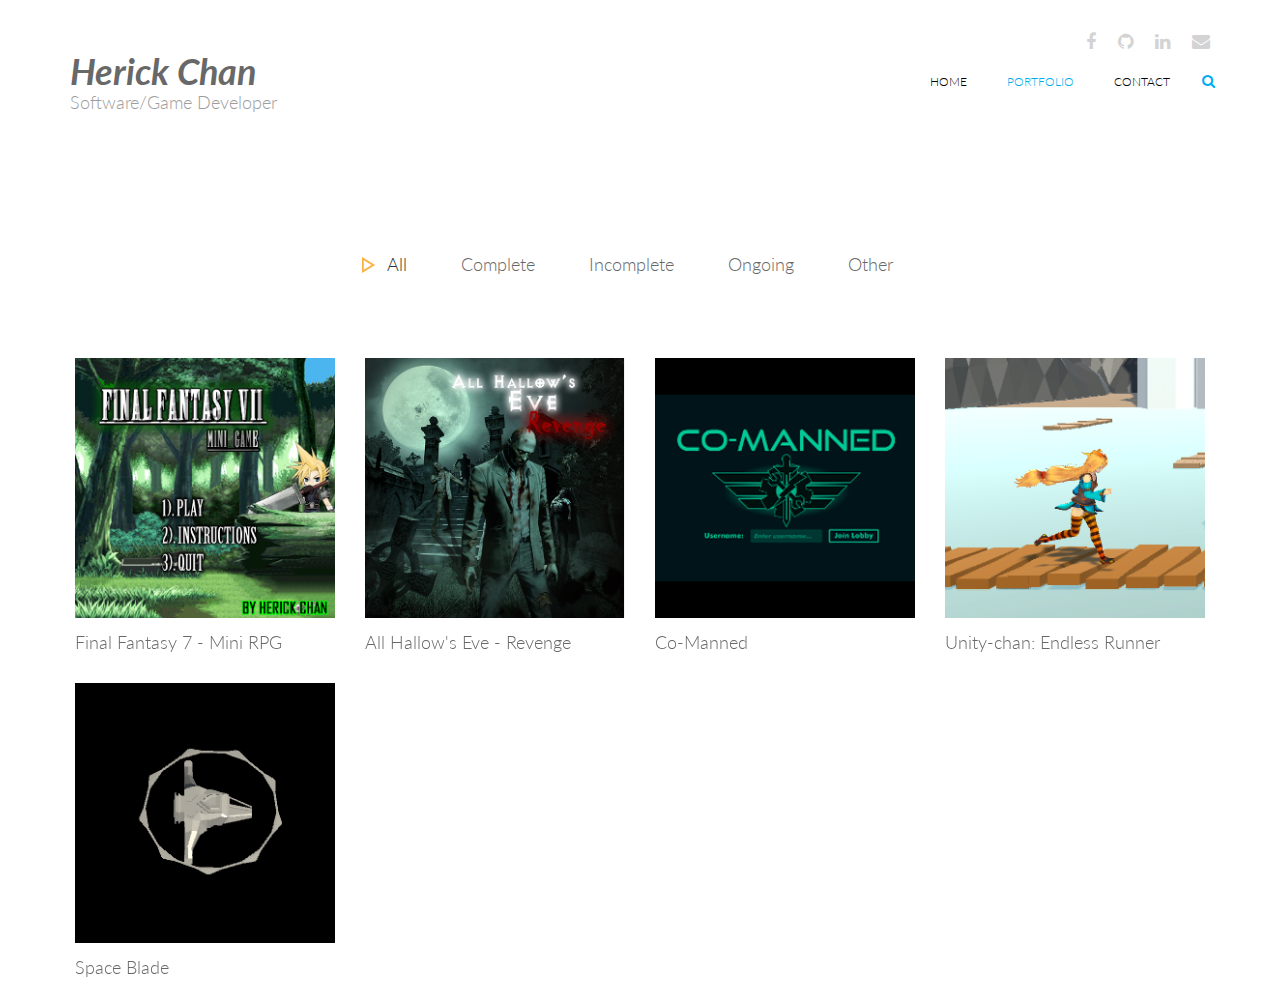
==== commit c2370d98: "New Endless Runner game Project" ====
--- a/portfolio.html
+++ b/portfolio.html
@@ -134,6 +134,23 @@
                             </div>
                         </div>
                     </div>
+                    <div class="col-xs-6 col-sm-4 col-md-3 portfolio-item complete folio">
+                        <div class="portfolio-wrapper">
+                            <div class="portfolio-single">
+                                <div class="portfolio-thumb">
+                                    <img src="images/portfolio/5/coverS.png" class="img-responsive" alt="">
+                                </div>
+                                <div class="portfolio-view">
+                                    <ul class="nav nav-pills">
+                                        <li><a href="project5.html"><i class="fa fa-link"></i></a></li>
+                                    </ul>
+                                </div>
+                            </div>
+                            <div class="portfolio-info">
+                                <h2>Unity-chan: Endless Runner</h2>
+                            </div>
+                        </div>
+                    </div>
                     <div class="col-xs-6 col-sm-4 col-md-3 portfolio-item incomplete folio">
                         <div class="portfolio-wrapper">
                             <div class="portfolio-single">
@@ -151,6 +168,7 @@
                             </div>
                         </div>
                     </div>
+
                 </div>
             </div>
         </div>
